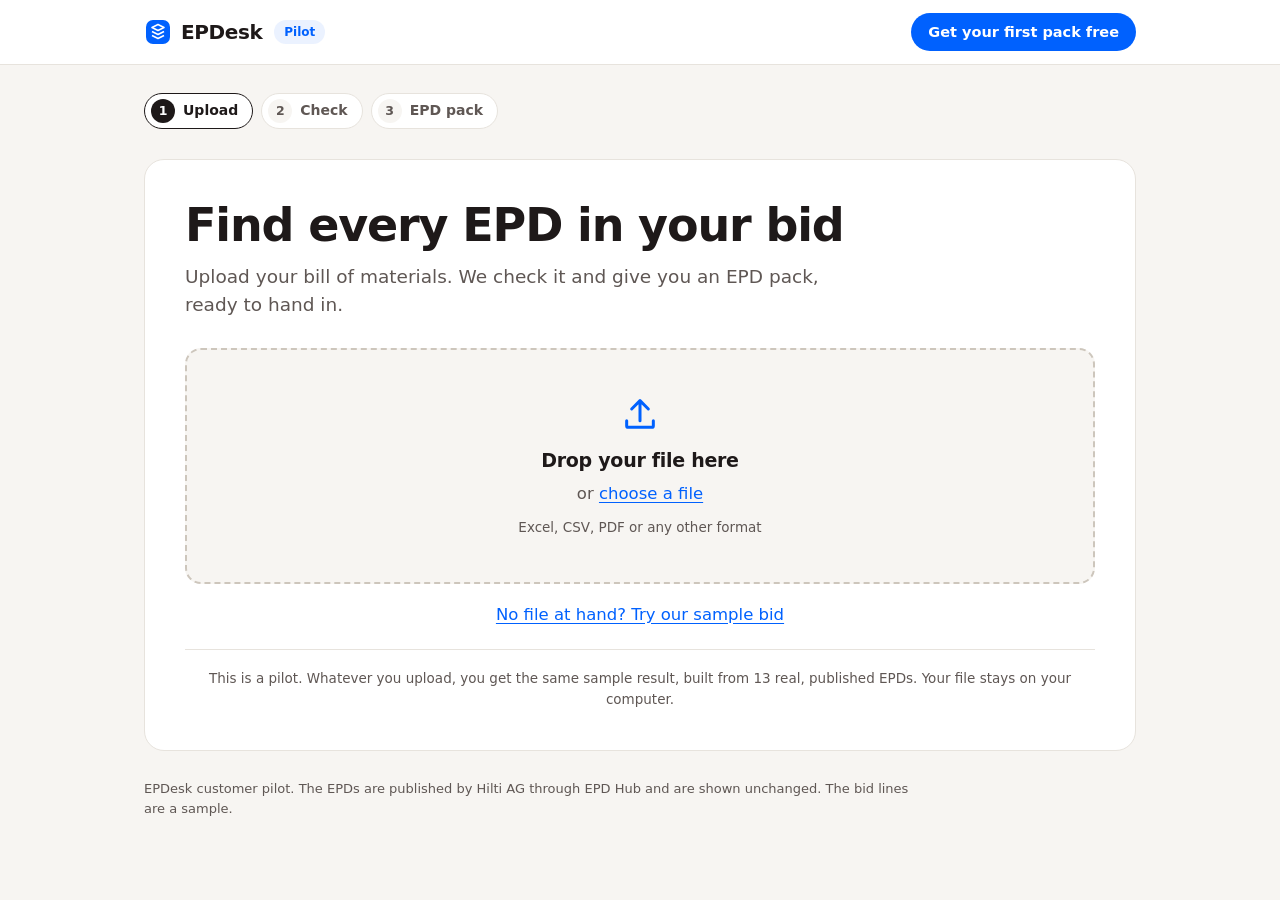
==== CustomerPilotV1/index.html @ 370ba94d "Add CustomerPilotV1: upload, check, EPD pack A three step pilot for prospects. Any file is accepted " ====
<!DOCTYPE html>
<html lang="en">
<head>
<meta charset="utf-8">
<meta name="viewport" content="width=device-width, initial-scale=1">
<title>EPDesk · Customer pilot</title>
<meta name="description" content="Upload your bill of materials and get an EPD pack, ready to hand in.">
<meta name="robots" content="noindex">
<link rel="icon" href="data:image/svg+xml,%3Csvg xmlns='http://www.w3.org/2000/svg' viewBox='0 0 28 28'%3E%3Crect x='2' y='2' width='24' height='24' rx='7' fill='%230061FE'/%3E%3Cpath d='M8 17.5l6 3 6-3M8 13.5l6 3 6-3M8 9.5l6-3 6 3-6 3z' stroke='%23fff' stroke-width='1.6' fill='none' stroke-linejoin='round'/%3E%3C/svg%3E">
<link rel="preload" href="fonts/inter-latin-wght-normal.woff2" as="font" type="font/woff2" crossorigin>
<link rel="stylesheet" href="fonts/fonts.css">
<style>
:root{
  --bg:#FFFFFF; --canvas:#F7F5F2; --line:#E7E3DD; --line-strong:#CDC6BC;
  --fg:#1E1919; --muted:#5F5754; --accent:#0061FE; --accent-hover:#0050D6; --accent-soft:#EBF2FF;
  --ok:#0A7A48; --ok-soft:#E1F3E9; --warn:#8A5300; --warn-soft:#FFF1D8; --bad:#C3122E; --bad-soft:#FDE8EB;
  --f-head:"Schibsted Grotesk","Inter Variable","Inter",system-ui,-apple-system,"Segoe UI",sans-serif;
  --f-ui:"Inter Variable","Inter",system-ui,-apple-system,"Segoe UI",Roboto,sans-serif;
  color-scheme:light;
}
*{box-sizing:border-box}
body{margin:0;background:var(--canvas);color:var(--fg);font-family:var(--f-ui);font-size:16.5px;line-height:1.55;-webkit-font-smoothing:antialiased}
h1,h2,h3{font-family:var(--f-head);margin:0;letter-spacing:-.025em;text-wrap:balance;line-height:1.1}
h1{font-size:clamp(30px,4.6vw,46px);font-weight:700}
h2{font-size:clamp(26px,3.6vw,38px);font-weight:700}
h3{font-size:19px;font-weight:600}
h1:focus,h2:focus{outline:none}
p{margin:0}
a{color:var(--accent)}
a:hover{color:var(--accent-hover)}
:focus-visible{outline:3px solid var(--accent);outline-offset:2px;border-radius:6px}
.wrap{max-width:1040px;margin:0 auto;padding:0 24px}
.vh{position:absolute;width:1px;height:1px;padding:0;margin:-1px;overflow:hidden;clip:rect(0,0,0,0);white-space:nowrap;border:0}
svg{flex:none}

/* header */
header.top{background:var(--bg);border-bottom:1px solid var(--line)}
header.top .wrap{display:flex;align-items:center;gap:12px;height:64px}
.logo{display:flex;align-items:center;gap:9px;color:var(--fg);text-decoration:none;font-family:var(--f-head);font-weight:700;font-size:20px;letter-spacing:-.02em}
.logo svg{width:28px;height:28px;color:var(--accent)}
.badge{font-size:12px;font-weight:600;color:var(--accent);background:var(--accent-soft);border-radius:999px;padding:3px 10px}
header.top .btn{margin-left:auto}
header.top .btn .s{display:none}

/* buttons */
.btn{display:inline-flex;align-items:center;justify-content:center;gap:10px;min-height:46px;padding:0 20px;border-radius:999px;font:inherit;font-weight:600;text-decoration:none;cursor:pointer;border:1px solid transparent;transition:background .15s,border-color .15s}
.btn.small{min-height:38px;padding:0 16px;font-size:14.5px}
.btn.primary{background:var(--accent);color:#fff}
.btn.primary:hover{background:var(--accent-hover);color:#fff}
.btn.ghost{background:var(--bg);color:var(--fg);border-color:var(--line-strong)}
.btn.ghost:hover{border-color:var(--fg);color:var(--fg)}
.btn small{font-weight:500;opacity:.85;font-size:13.5px}
button.link{background:none;border:0;padding:0;font:inherit;color:var(--accent);cursor:pointer;text-decoration:underline;text-underline-offset:3px}
button.link:hover{color:var(--accent-hover)}

/* steps */
main.wrap{padding-top:28px;padding-bottom:28px}
.steps{list-style:none;display:flex;gap:8px;padding:0;margin:0 0 30px;flex-wrap:wrap}
.steps li{display:flex;align-items:center;gap:8px;font-size:14px;font-weight:600;color:var(--muted);background:var(--bg);border:1px solid var(--line);border-radius:999px;padding:5px 14px 5px 6px}
.steps li span{display:grid;place-items:center;width:24px;height:24px;border-radius:50%;background:var(--canvas);font-size:12.5px}
.steps li[aria-current="step"]{color:var(--fg);border-color:var(--fg)}
.steps li[aria-current="step"] span{background:var(--fg);color:#fff}
.steps li.done span{background:var(--ok);color:#fff}
.panel{background:var(--bg);border:1px solid var(--line);border-radius:20px;padding:40px}

/* step 1 */
.lead{font-size:18.5px;color:var(--muted);margin-top:12px;max-width:36em}
.drop{display:flex;flex-direction:column;align-items:center;gap:6px;margin-top:28px;padding:44px 24px;border:2px dashed var(--line-strong);border-radius:16px;background:var(--canvas);text-align:center;cursor:pointer;transition:border-color .15s,background .15s}
.drop:hover,.drop.over{border-color:var(--accent);background:var(--accent-soft)}
.drop:focus-within{outline:3px solid var(--accent);outline-offset:3px}
.drop svg{width:40px;height:40px;color:var(--accent);margin-bottom:6px}
.drop b{font-size:19px;font-family:var(--f-head);letter-spacing:-.015em}
.drop span{color:var(--muted)}
.drop span u{color:var(--accent);text-underline-offset:3px}
.drop small{font-size:13.5px;color:var(--muted);margin-top:4px}
.alt{margin-top:18px;text-align:center}
.note{margin-top:22px;padding-top:18px;border-top:1px solid var(--line);font-size:13.5px;color:var(--muted);text-align:center}

/* step 2 */
.filechip{display:inline-flex;align-items:center;gap:10px;margin-top:18px;padding:9px 14px;border:1px solid var(--line);border-radius:10px;background:var(--canvas);max-width:100%}
.filechip svg{width:20px;height:20px;color:var(--muted)}
.filechip span{font-weight:600;overflow:hidden;text-overflow:ellipsis;white-space:nowrap}
.filechip small{color:var(--muted);white-space:nowrap}
.bar{height:8px;border-radius:999px;background:var(--canvas);margin-top:28px;overflow:hidden}
.bar i{display:block;height:100%;width:0;background:var(--accent);border-radius:999px;transition:width .5s ease}
.stages{list-style:none;padding:0;margin:24px 0 0;display:grid;gap:12px}
.stages li{display:flex;align-items:center;gap:12px;color:var(--muted);font-size:16px}
.stages li::before{content:"";width:22px;height:22px;border-radius:50%;border:2px solid var(--line-strong);flex:none;box-sizing:border-box}
.stages li.doing{color:var(--fg);font-weight:600}
.stages li.doing::before{border-color:var(--accent);border-right-color:transparent;animation:spin .8s linear infinite}
.stages li.done{color:var(--fg)}
.stages li.done::before{border:0;background:var(--ok) url("data:image/svg+xml,%3Csvg xmlns='http://www.w3.org/2000/svg' viewBox='0 0 24 24' fill='none' stroke='%23fff' stroke-width='3' stroke-linecap='round' stroke-linejoin='round'%3E%3Cpath d='M20 6 9 17l-5-5'/%3E%3C/svg%3E") center/14px no-repeat}
@keyframes spin{to{transform:rotate(360deg)}}

/* step 3 */
.eyebrow{font-size:13px;font-weight:600;letter-spacing:.06em;text-transform:uppercase;color:var(--muted)}
#s-result h2{margin-top:10px}
#s-result h2 em{font-style:normal;color:var(--accent)}
.counts{list-style:none;display:flex;flex-wrap:wrap;gap:10px;padding:0;margin:18px 0 0}
.counts li{display:flex;align-items:center;gap:8px;font-size:15px;font-weight:500;border-radius:999px;padding:6px 14px}
.counts li b{font-size:16px}
.counts .ok{background:var(--ok-soft);color:var(--ok)}
.counts .warn{background:var(--warn-soft);color:var(--warn)}
.counts .bad{background:var(--bad-soft);color:var(--bad)}
.dl{display:flex;flex-wrap:wrap;gap:12px;margin-top:26px}
.dl .btn{min-height:54px}
.dl svg{width:20px;height:20px}
.tablewrap{margin-top:30px;border:1px solid var(--line);border-radius:14px;overflow:hidden}
table.res{width:100%;border-collapse:collapse;font-size:15px}
table.res th{text-align:left;font-size:12.5px;font-weight:600;letter-spacing:.04em;text-transform:uppercase;color:var(--muted);background:var(--canvas);padding:11px 14px;border-bottom:1px solid var(--line)}
table.res td{padding:13px 14px;border-bottom:1px solid var(--line);vertical-align:top}
table.res tr:last-child td{border-bottom:0}
table.res td.n{color:var(--muted);width:1%;font-variant-numeric:tabular-nums}
table.res td.valid{white-space:nowrap;font-variant-numeric:tabular-nums}
table.res td.prod{width:30%}
table.res td.st{width:24%}
table.res td small{display:block;color:var(--muted);font-size:13px;margin-top:2px}
table.res a.epd{font-weight:600;text-decoration:none}
table.res a.epd:hover{text-decoration:underline}
table.res a.epd svg{display:inline-block;width:13px;height:13px;vertical-align:-1px;margin-left:5px}
table.res .none{color:var(--muted);font-weight:600}
table.res tr.missing,table.res tr.check{background:#FFFDF9}
.chip{display:inline-block;font-size:12.5px;font-weight:700;border-radius:999px;padding:3px 10px;white-space:nowrap}
.chip.ready{background:var(--ok-soft);color:var(--ok)}
.chip.check{background:var(--warn-soft);color:var(--warn)}
.chip.missing{background:var(--bad-soft);color:var(--bad)}
.cta{display:flex;align-items:center;justify-content:space-between;gap:24px;flex-wrap:wrap;margin-top:30px;padding:26px 28px;border-radius:16px;background:var(--fg);color:#fff}
.cta p{color:#D9D3CC;margin-top:4px}
.cta .acts{display:flex;align-items:center;gap:18px;flex-wrap:wrap}
.cta button.link{color:#fff}

footer{padding:0 0 40px;font-size:13px;color:var(--muted)}
footer p{max-width:60em}

@media (max-width:720px){
  .panel{padding:26px 20px;border-radius:16px}
  .drop{padding:34px 18px}
  table.res thead{display:none}
  table.res,table.res tbody,table.res tr,table.res td{display:block;width:100%}
  table.res tr{padding:14px 16px;border-bottom:1px solid var(--line)}
  table.res tr:last-child{border-bottom:0}
  table.res td{padding:0;border:0}
  table.res td.n{display:none}
  table.res td.prod,table.res td.st{width:100%}
  table.res td.prod{font-weight:600}
  table.res td.epdc{margin-top:6px}
  table.res td.valid:not(:empty)::before{content:"Valid until ";color:var(--muted)}
  table.res td.valid{margin-top:4px;font-size:14px}
  table.res td.st{margin-top:8px}
  .dl .btn{width:100%;flex-wrap:wrap;row-gap:2px;padding:12px 20px}
  .dl .btn small{flex-basis:100%;text-align:center}
  .steps li{padding-right:12px;font-size:13.5px}
  header.top .btn .l{display:none}
  header.top .btn .s{display:inline}
}
@media (max-width:420px){header.top .btn{display:none}}
@media (prefers-reduced-motion:reduce){.bar i{transition:none}.stages li.doing::before{animation:none}}
</style>
</head>
<body>
<header class="top"><div class="wrap">
  <a class="logo" href="#" aria-label="EPDesk, start over" id="home">
    <svg viewBox="0 0 28 28" fill="none" aria-hidden="true"><rect x="2" y="2" width="24" height="24" rx="7" fill="currentColor"/><path d="M8 17.5l6 3 6-3M8 13.5l6 3 6-3M8 9.5l6-3 6 3-6 3z" stroke="#fff" stroke-width="1.6" stroke-linejoin="round"/></svg>EPDesk</a>
  <span class="badge">Pilot</span>
  <a class="btn small primary cta-link" href="#"><span class="l">Get your first pack free</span><span class="s">First pack free</span></a>
</div></header>

<main class="wrap">
  <ol class="steps" aria-label="Steps">
    <li data-step="1" aria-current="step"><span>1</span>Upload</li>
    <li data-step="2"><span>2</span>Check</li>
    <li data-step="3"><span>3</span>EPD pack</li>
  </ol>

  <section id="s-upload" class="panel" aria-labelledby="h-upload">
    <h1 id="h-upload" tabindex="-1">Find every EPD in your bid</h1>
    <p class="lead">Upload your bill of materials. We check it and give you an EPD pack, ready to hand in.</p>
    <label class="drop" id="drop">
      <input type="file" id="file" class="vh">
      <svg viewBox="0 0 24 24" fill="none" stroke="currentColor" stroke-width="1.8" stroke-linecap="round" stroke-linejoin="round" aria-hidden="true"><path d="M12 16V4M7 9l5-5 5 5"/><path d="M20 16v3a1 1 0 0 1-1 1H5a1 1 0 0 1-1-1v-3"/></svg>
      <b>Drop your file here</b>
      <span>or <u>choose a file</u></span>
      <small>Excel, CSV, PDF or any other format</small>
    </label>
    <p class="alt"><button type="button" class="link" id="sample">No file at hand? Try our sample bid</button></p>
    <p class="note">This is a pilot. Whatever you upload, you get the same sample result, built from 13 real, published EPDs. Your file stays on your computer.</p>
  </section>

  <section id="s-check" class="panel" aria-labelledby="h-check" hidden>
    <h2 id="h-check" tabindex="-1">Checking your file</h2>
    <div class="filechip"><svg viewBox="0 0 24 24" fill="none" stroke="currentColor" stroke-width="1.8" stroke-linecap="round" stroke-linejoin="round" aria-hidden="true"><path d="M14 3H7a2 2 0 0 0-2 2v14a2 2 0 0 0 2 2h10a2 2 0 0 0 2-2V8z"/><path d="M14 3v5h5"/></svg><span id="fname"></span><small id="fsize"></small></div>
    <div class="bar" id="bar" role="progressbar" aria-label="Progress" aria-valuemin="0" aria-valuemax="100" aria-valuenow="0"><i></i></div>
    <ol class="stages" id="stages">
      <li>Reading the bill of materials</li>
      <li>Matching each line to a product</li>
      <li>Finding the EPDs</li>
      <li>Checking standard and validity</li>
      <li>Building your EPD pack</li>
    </ol>
    <p class="vh" aria-live="polite" id="live"></p>
  </section>

  <section id="s-result" class="panel" aria-labelledby="h-result" hidden>
    <p class="eyebrow" id="proj"></p>
    <h2 id="h-result" tabindex="-1"></h2>
    <ul class="counts" id="counts"></ul>
    <div class="dl">
      <a class="btn primary" id="dl-pack" download>
        <svg viewBox="0 0 24 24" fill="none" stroke="currentColor" stroke-width="2" stroke-linecap="round" stroke-linejoin="round" aria-hidden="true"><path d="M12 4v12M7 11l5 5 5-5"/><path d="M5 20h14"/></svg>
        Download EPD pack <small id="pack-meta"></small></a>
      <a class="btn ghost" id="dl-xlsx" download>Overview <small id="xlsx-meta"></small></a>
    </div>
    <div class="tablewrap">
      <table class="res">
        <thead><tr><th>#</th><th>Product in your bid</th><th>EPD</th><th>Valid until</th><th>Status</th></tr></thead>
        <tbody id="rows"></tbody>
      </table>
    </div>
    <aside class="cta">
      <div><h3>Want this for your own bid?</h3><p>Send us your bill of materials and the requirements. Your first pack is free.</p></div>
      <div class="acts"><a class="btn primary cta-link" href="#">Get your first pack free</a><button type="button" class="link" id="again">Check another file</button></div>
    </aside>
  </section>
</main>

<footer><div class="wrap">
  <p>EPDesk customer pilot. The EPDs are published by Hilti AG through EPD Hub and are shown unchanged. The bid lines are a sample.</p>
</div></footer>

<script>
(function(){
  "use strict";
  var DATA = {"project": "Sample bid: building B, fire stopping and fixings", "maker": "Hilti AG", "operator": "EPD Hub", "rows": [{"n": 1, "product": "Brannmansjett plastrør, Hilti CP 643 N", "status": "ready", "note": "", "epd": "CP 643 N Firestop Collar", "id": "HUB-6970", "valid": "15.07.2031", "file": "epd/HUB-6970_CP-643-N-Firestop-Collar.pdf"}, {"n": 2, "product": "Brannmansjett plastrør, Hilti CP 644", "status": "ready", "note": "", "epd": "CP 644 Firestop Collar", "id": "HUB-7125", "valid": "04.08.2031", "file": "epd/HUB-7125_CP-644-Firestop-Collar.pdf"}, {"n": 3, "product": "Brannmansjett kabel, Hilti CFS-CC", "status": "ready", "note": "", "epd": "Firestop Cable Collar", "id": "HUB-7039", "valid": "22.07.2031", "file": "epd/HUB-7039_Firestop-Cable-Collar.pdf"}, {"n": 4, "product": "Brannblokk og plugg, Hilti CFS-BL / CFS-PL", "status": "ready", "note": "", "epd": "Firestop Block and Plug CFS-BL / CFS-PL", "id": "HUB-7718", "valid": "02.10.2031", "file": "epd/HUB-7718_Firestop-Block-and-Plug-CFS-BL-CFS-PL.pdf"}, {"n": 5, "product": "Brannfuge topptrack, Hilti CFS-TTS E", "status": "ready", "note": "", "epd": "CFS-TTS E Firestop Top Track Seal", "id": "HUB-7185", "valid": "12.08.2031", "file": "epd/HUB-7185_CFS-TTS-E-Firestop-Top-Track-Seal.pdf"}, {"n": 6, "product": "Brannfuge dekkekant, Hilti CFS-EOS QS", "status": "ready", "note": "", "epd": "CFS-EOS QS Edge of Slab QuickSeal", "id": "HUB-7040", "valid": "22.07.2031", "file": "epd/HUB-7040_CFS-EOS-QS-Edge-of-Slab-QuickSeal.pdf"}, {"n": 7, "product": "Brannfugemasse, Hilti FS-ONE MAX", "status": "check", "note": "This EPD covers the Americas and Canada version. We confirm the European version with Hilti.", "epd": "Firestop Sealant FS One Max (Americas and Canada version)", "id": "HUB-6844", "valid": "29.06.2031", "file": "epd/HUB-6844_Firestop-Sealant-FS-One-Max.pdf"}, {"n": 8, "product": "Injeksjonsmørtel, Hilti HIT-RE 100 HC", "status": "ready", "note": "", "epd": "HIT-RE 100 HC Epoxy Anchor", "id": "HUB-6941", "valid": "09.07.2031", "file": "epd/HUB-6941_HIT-RE-100-HC-Epoxy-Anchor.pdf"}, {"n": 9, "product": "Ekspansjonsanker, Hilti HSA M10", "status": "ready", "note": "", "epd": "Stud anchors HSA, HSA-F and HSV", "id": "HUB-7823", "valid": "15.10.2031", "file": "epd/HUB-7823_Stud-anchors-HSA-HSA-F-and-HSV.pdf"}, {"n": 10, "product": "Rammeplugg stål, Hilti HRD-H 10x80", "status": "ready", "note": "", "epd": "Carbon Steel Frame Anchors HRD", "id": "HUB-7824", "valid": "15.10.2031", "file": "epd/HUB-7824_Carbon-Steel-Frame-Anchors-HRD.pdf"}, {"n": 11, "product": "Rammeplugg rustfri, Hilti HRD-HR 10x80", "status": "ready", "note": "", "epd": "Stainless Steel Frame Anchors HRD", "id": "HUB-7366", "valid": "02.09.2031", "file": "epd/HUB-7366_Stainless-Steel-Frame-Anchors-HRD.pdf"}, {"n": 12, "product": "Avstandskobling, Hilti standoff coupler", "status": "ready", "note": "", "epd": "Standoff Coupler", "id": "HUB-6721", "valid": "18.06.2031", "file": "epd/HUB-6721_Standoff-Coupler.pdf"}, {"n": 13, "product": "Gipsskrue, Hilti", "status": "ready", "note": "", "epd": "Drywall screws", "id": "HUB-7170", "valid": "10.08.2031", "file": "epd/HUB-7170_Drywall-screws.pdf"}, {"n": 14, "product": "Kabelstige 300 mm, varmforsinket", "status": "missing", "note": "No EPD found. We ask the supplier for you."}, {"n": 15, "product": "Koblingsboks IP66, 6 nipler", "status": "missing", "note": "No EPD found. We ask the supplier for you."}], "pack": {"href": "downloads/EPDesk_EPD-pack_sample-bid.zip", "bytes": 10549518}, "xlsx": {"href": "downloads/EPDesk_overview_sample-bid.xlsx", "bytes": 9408}};
  // Where "Get your first pack free" leads. Point this at the live landing page form at go-live.
  var CTA_URL = "https://claude.ai/artifact/L9d93PsvLzoxC1DM9je7iM";
  var STAGE_MS = [900, 1300, 1700, 1200, 900];
  var reduce = window.matchMedia && window.matchMedia("(prefers-reduced-motion: reduce)").matches;

  var $ = function(id){ return document.getElementById(id); };
  var sections = { 1: $("s-upload"), 2: $("s-check"), 3: $("s-result") };
  var heads = { 1: $("h-upload"), 2: $("h-check"), 3: $("h-result") };
  var timers = [];

  document.querySelectorAll(".cta-link").forEach(function(a){ a.href = CTA_URL; });

  function esc(s){ return String(s).replace(/[&<>"']/g, function(c){ return {"&":"&amp;","<":"&lt;",">":"&gt;",'"':"&quot;","'":"&#39;"}[c]; }); }
  function nb(s){ return esc(s).replace(/-/g, "\u2011"); }
  // keep the link icon on the same line as the last word of the title
  function glue(html, icon){ var i = html.lastIndexOf(" "); return i < 0 ? '<span style="white-space:nowrap">' + html + icon + '</span>' : html.slice(0, i + 1) + '<span style="white-space:nowrap">' + html.slice(i + 1) + icon + '</span>'; }
  function size(b){
    if (b < 1024) return b + " B";
    if (b < 1048576) return Math.round(b / 1024) + " KB";
    return (b / 1048576).toFixed(b < 10485760 ? 1 : 0) + " MB";
  }

  function show(step){
    [1,2,3].forEach(function(s){
      sections[s].hidden = s !== step;
      var li = document.querySelector('.steps li[data-step="' + s + '"]');
      if (s === step) li.setAttribute("aria-current", "step"); else li.removeAttribute("aria-current");
      li.classList.toggle("done", s < step);
    });
    window.scrollTo({ top: 0, behavior: reduce ? "auto" : "smooth" });
    heads[step].focus({ preventScroll: true });
  }

  function reset(){
    timers.forEach(clearTimeout); timers = [];
    $("file").value = "";
    show(1);
  }

  function start(name, bytes){
    timers.forEach(clearTimeout); timers = [];
    $("fname").textContent = name || "Your file";
    $("fsize").textContent = typeof bytes === "number" ? size(bytes) : "";
    var items = Array.prototype.slice.call(document.querySelectorAll("#stages li"));
    items.forEach(function(li){ li.className = ""; });
    var bar = $("bar"); bar.querySelector("i").style.width = "0%"; bar.setAttribute("aria-valuenow", "0");
    show(2);

    var t = 0, total = items.length;
    items.forEach(function(li, i){
      var d = reduce ? 250 : STAGE_MS[i];
      timers.push(setTimeout(function(){
        li.className = "doing";
        $("live").textContent = li.textContent;
      }, t));
      t += d;
      timers.push(setTimeout(function(){
        li.className = "done";
        var pct = Math.round((i + 1) / total * 100);
        bar.querySelector("i").style.width = pct + "%";
        bar.setAttribute("aria-valuenow", String(pct));
      }, t));
    });
    timers.push(setTimeout(result, t + (reduce ? 100 : 450)));
  }

  function result(){
    var rows = DATA.rows;
    var ready = rows.filter(function(r){ return r.status === "ready"; }).length;
    var check = rows.filter(function(r){ return r.status === "check"; }).length;
    var missing = rows.filter(function(r){ return r.status === "missing"; }).length;
    var found = ready + check;

    $("proj").textContent = DATA.project;
    $("h-result").innerHTML = "<em>" + found + " of " + rows.length + "</em> products have an EPD";
    $("counts").innerHTML =
      '<li class="ok"><b>' + ready + '</b> ready to hand in</li>' +
      (check ? '<li class="warn"><b>' + check + '</b> to check</li>' : "") +
      (missing ? '<li class="bad"><b>' + missing + '</b> requested from suppliers</li>' : "");

    $("dl-pack").href = DATA.pack.href;
    $("pack-meta").textContent = ".zip · " + found + " EPDs and the overview · " + size(DATA.pack.bytes);
    $("dl-xlsx").href = DATA.xlsx.href;
    $("xlsx-meta").textContent = ".xlsx · " + size(DATA.xlsx.bytes);

    var ext = '<svg viewBox="0 0 24 24" fill="none" stroke="currentColor" stroke-width="2.2" stroke-linecap="round" stroke-linejoin="round" aria-hidden="true"><path d="M14 4h6v6M20 4l-9 9"/><path d="M18 14v5a1 1 0 0 1-1 1H5a1 1 0 0 1-1-1V7a1 1 0 0 1 1-1h5"/></svg>';
    var label = { ready: "Ready", check: "Check", missing: "Missing" };
    $("rows").innerHTML = rows.map(function(r){
      var epd = r.file
        ? '<a class="epd" href="' + esc(r.file) + '" target="_blank" rel="noopener" title="Open the EPD (PDF)">' + glue(nb(r.epd), ext) + '</a>' +
          '<small>' + esc(DATA.maker) + ' · ' + esc(DATA.operator) + ' ' + esc(r.id) + '</small>'
        : '<span class="none">Not found</span>';
      var note = r.note ? "<small>" + esc(r.note) + "</small>" : "";
      return '<tr class="' + r.status + '">' +
        '<td class="n">' + r.n + '</td>' +
        '<td class="prod">' + nb(r.product) + '</td>' +
        '<td class="epdc">' + epd + '</td>' +
        '<td class="valid">' + esc(r.valid || "") + '</td>' +
        '<td class="st"><span class="chip ' + r.status + '">' + label[r.status] + '</span>' + note + '</td>' +
        '</tr>';
    }).join("");
    show(3);
  }

  // any file is accepted and handled the same way
  $("file").addEventListener("change", function(e){
    var f = e.target.files && e.target.files[0];
    if (f) start(f.name, f.size);
  });
  var drop = $("drop");
  ["dragenter","dragover"].forEach(function(ev){
    drop.addEventListener(ev, function(e){ e.preventDefault(); drop.classList.add("over"); });
  });
  ["dragleave","dragend"].forEach(function(ev){
    drop.addEventListener(ev, function(){ drop.classList.remove("over"); });
  });
  drop.addEventListener("drop", function(e){
    e.preventDefault(); drop.classList.remove("over");
    var f = e.dataTransfer && e.dataTransfer.files && e.dataTransfer.files[0];
    start(f ? f.name : "Your file", f ? f.size : undefined);
  });
  // stop a file dropped beside the drop zone from opening in the browser
  window.addEventListener("dragover", function(e){ e.preventDefault(); });
  window.addEventListener("drop", function(e){ e.preventDefault(); });

  $("sample").addEventListener("click", function(){ start("Sample_bid_building_B.xlsx", 18432); });
  $("again").addEventListener("click", reset);
  $("home").addEventListener("click", function(e){ e.preventDefault(); reset(); });
})();
</script>
</body>
</html>
---- CustomerPilotV1/fonts/fonts.css ----
/* Self-hosted fonts (SIL Open Font License 1.1, see the LICENSE files). Latin subset only. */
@font-face{font-family:'Inter Variable';font-style:normal;font-display:swap;font-weight:100 900;src:url(inter-latin-wght-normal.woff2) format('woff2-variations');unicode-range:U+0000-00FF,U+0131,U+0152-0153,U+02BB-02BC,U+02C6,U+02DA,U+02DC,U+0304,U+0308,U+0329,U+2000-206F,U+20AC,U+2122,U+2191,U+2193,U+2212,U+2215,U+FEFF,U+FFFD}
@font-face{font-family:'Schibsted Grotesk';font-style:normal;font-display:swap;font-weight:600;src:url(schibsted-grotesk-latin-600-normal.woff2) format('woff2');unicode-range:U+0000-00FF,U+0131,U+0152-0153,U+02BB-02BC,U+02C6,U+02DA,U+02DC,U+0304,U+0308,U+0329,U+2000-206F,U+20AC,U+2122,U+2191,U+2193,U+2212,U+2215,U+FEFF,U+FFFD}
@font-face{font-family:'Schibsted Grotesk';font-style:normal;font-display:swap;font-weight:700;src:url(schibsted-grotesk-latin-700-normal.woff2) format('woff2');unicode-range:U+0000-00FF,U+0131,U+0152-0153,U+02BB-02BC,U+02C6,U+02DA,U+02DC,U+0304,U+0308,U+0329,U+2000-206F,U+20AC,U+2122,U+2191,U+2193,U+2212,U+2215,U+FEFF,U+FFFD}
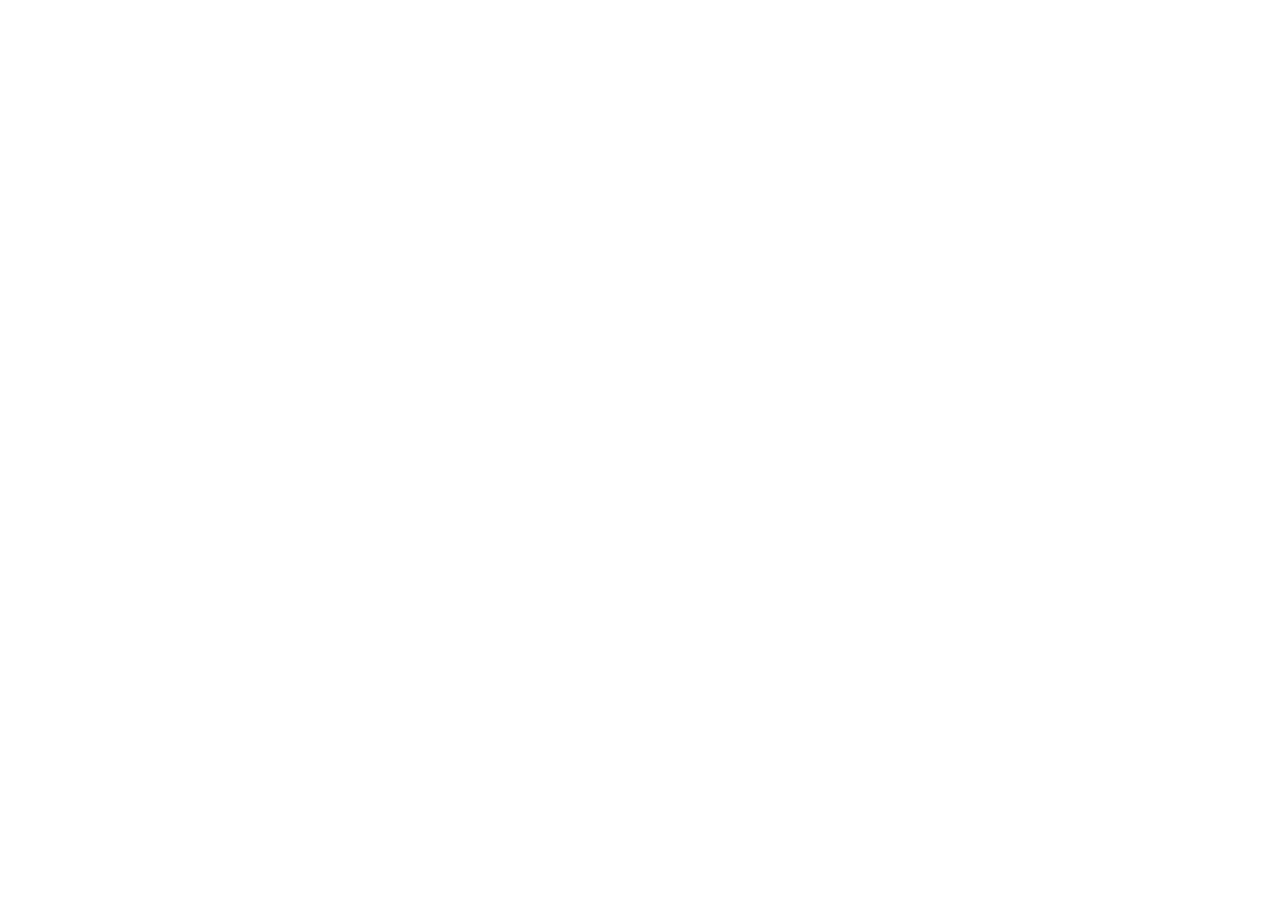
==== commit b6f603b8: "CustomerPilotV1 moved to epdesk.github.io/pilot The folder is now a single page that forwards to the" ====
--- a/CustomerPilotV1/index.html
+++ b/CustomerPilotV1/index.html
@@ -3,363 +3,13 @@
 <head>
 <meta charset="utf-8">
 <meta name="viewport" content="width=device-width, initial-scale=1">
-<title>EPDesk · Customer pilot</title>
-<meta name="description" content="Upload your bill of materials and get an EPD pack, ready to hand in.">
+<title>EPDesk pilot has moved</title>
 <meta name="robots" content="noindex">
-<link rel="icon" href="data:image/svg+xml,%3Csvg xmlns='http://www.w3.org/2000/svg' viewBox='0 0 28 28'%3E%3Crect x='2' y='2' width='24' height='24' rx='7' fill='%230061FE'/%3E%3Cpath d='M8 17.5l6 3 6-3M8 13.5l6 3 6-3M8 9.5l6-3 6 3-6 3z' stroke='%23fff' stroke-width='1.6' fill='none' stroke-linejoin='round'/%3E%3C/svg%3E">
-<link rel="preload" href="fonts/inter-latin-wght-normal.woff2" as="font" type="font/woff2" crossorigin>
-<link rel="stylesheet" href="fonts/fonts.css">
-<style>
-:root{
-  --bg:#FFFFFF; --canvas:#F7F5F2; --line:#E7E3DD; --line-strong:#CDC6BC;
-  --fg:#1E1919; --muted:#5F5754; --accent:#0061FE; --accent-hover:#0050D6; --accent-soft:#EBF2FF;
-  --ok:#0A7A48; --ok-soft:#E1F3E9; --warn:#8A5300; --warn-soft:#FFF1D8; --bad:#C3122E; --bad-soft:#FDE8EB;
-  --f-head:"Schibsted Grotesk","Inter Variable","Inter",system-ui,-apple-system,"Segoe UI",sans-serif;
-  --f-ui:"Inter Variable","Inter",system-ui,-apple-system,"Segoe UI",Roboto,sans-serif;
-  color-scheme:light;
-}
-*{box-sizing:border-box}
-body{margin:0;background:var(--canvas);color:var(--fg);font-family:var(--f-ui);font-size:16.5px;line-height:1.55;-webkit-font-smoothing:antialiased}
-h1,h2,h3{font-family:var(--f-head);margin:0;letter-spacing:-.025em;text-wrap:balance;line-height:1.1}
-h1{font-size:clamp(30px,4.6vw,46px);font-weight:700}
-h2{font-size:clamp(26px,3.6vw,38px);font-weight:700}
-h3{font-size:19px;font-weight:600}
-h1:focus,h2:focus{outline:none}
-p{margin:0}
-a{color:var(--accent)}
-a:hover{color:var(--accent-hover)}
-:focus-visible{outline:3px solid var(--accent);outline-offset:2px;border-radius:6px}
-.wrap{max-width:1040px;margin:0 auto;padding:0 24px}
-.vh{position:absolute;width:1px;height:1px;padding:0;margin:-1px;overflow:hidden;clip:rect(0,0,0,0);white-space:nowrap;border:0}
-svg{flex:none}
-
-/* header */
-header.top{background:var(--bg);border-bottom:1px solid var(--line)}
-header.top .wrap{display:flex;align-items:center;gap:12px;height:64px}
-.logo{display:flex;align-items:center;gap:9px;color:var(--fg);text-decoration:none;font-family:var(--f-head);font-weight:700;font-size:20px;letter-spacing:-.02em}
-.logo svg{width:28px;height:28px;color:var(--accent)}
-.badge{font-size:12px;font-weight:600;color:var(--accent);background:var(--accent-soft);border-radius:999px;padding:3px 10px}
-header.top .btn{margin-left:auto}
-header.top .btn .s{display:none}
-
-/* buttons */
-.btn{display:inline-flex;align-items:center;justify-content:center;gap:10px;min-height:46px;padding:0 20px;border-radius:999px;font:inherit;font-weight:600;text-decoration:none;cursor:pointer;border:1px solid transparent;transition:background .15s,border-color .15s}
-.btn.small{min-height:38px;padding:0 16px;font-size:14.5px}
-.btn.primary{background:var(--accent);color:#fff}
-.btn.primary:hover{background:var(--accent-hover);color:#fff}
-.btn.ghost{background:var(--bg);color:var(--fg);border-color:var(--line-strong)}
-.btn.ghost:hover{border-color:var(--fg);color:var(--fg)}
-.btn small{font-weight:500;opacity:.85;font-size:13.5px}
-button.link{background:none;border:0;padding:0;font:inherit;color:var(--accent);cursor:pointer;text-decoration:underline;text-underline-offset:3px}
-button.link:hover{color:var(--accent-hover)}
-
-/* steps */
-main.wrap{padding-top:28px;padding-bottom:28px}
-.steps{list-style:none;display:flex;gap:8px;padding:0;margin:0 0 30px;flex-wrap:wrap}
-.steps li{display:flex;align-items:center;gap:8px;font-size:14px;font-weight:600;color:var(--muted);background:var(--bg);border:1px solid var(--line);border-radius:999px;padding:5px 14px 5px 6px}
-.steps li span{display:grid;place-items:center;width:24px;height:24px;border-radius:50%;background:var(--canvas);font-size:12.5px}
-.steps li[aria-current="step"]{color:var(--fg);border-color:var(--fg)}
-.steps li[aria-current="step"] span{background:var(--fg);color:#fff}
-.steps li.done span{background:var(--ok);color:#fff}
-.panel{background:var(--bg);border:1px solid var(--line);border-radius:20px;padding:40px}
-
-/* step 1 */
-.lead{font-size:18.5px;color:var(--muted);margin-top:12px;max-width:36em}
-.drop{display:flex;flex-direction:column;align-items:center;gap:6px;margin-top:28px;padding:44px 24px;border:2px dashed var(--line-strong);border-radius:16px;background:var(--canvas);text-align:center;cursor:pointer;transition:border-color .15s,background .15s}
-.drop:hover,.drop.over{border-color:var(--accent);background:var(--accent-soft)}
-.drop:focus-within{outline:3px solid var(--accent);outline-offset:3px}
-.drop svg{width:40px;height:40px;color:var(--accent);margin-bottom:6px}
-.drop b{font-size:19px;font-family:var(--f-head);letter-spacing:-.015em}
-.drop span{color:var(--muted)}
-.drop span u{color:var(--accent);text-underline-offset:3px}
-.drop small{font-size:13.5px;color:var(--muted);margin-top:4px}
-.alt{margin-top:18px;text-align:center}
-.note{margin-top:22px;padding-top:18px;border-top:1px solid var(--line);font-size:13.5px;color:var(--muted);text-align:center}
-
-/* step 2 */
-.filechip{display:inline-flex;align-items:center;gap:10px;margin-top:18px;padding:9px 14px;border:1px solid var(--line);border-radius:10px;background:var(--canvas);max-width:100%}
-.filechip svg{width:20px;height:20px;color:var(--muted)}
-.filechip span{font-weight:600;overflow:hidden;text-overflow:ellipsis;white-space:nowrap}
-.filechip small{color:var(--muted);white-space:nowrap}
-.bar{height:8px;border-radius:999px;background:var(--canvas);margin-top:28px;overflow:hidden}
-.bar i{display:block;height:100%;width:0;background:var(--accent);border-radius:999px;transition:width .5s ease}
-.stages{list-style:none;padding:0;margin:24px 0 0;display:grid;gap:12px}
-.stages li{display:flex;align-items:center;gap:12px;color:var(--muted);font-size:16px}
-.stages li::before{content:"";width:22px;height:22px;border-radius:50%;border:2px solid var(--line-strong);flex:none;box-sizing:border-box}
-.stages li.doing{color:var(--fg);font-weight:600}
-.stages li.doing::before{border-color:var(--accent);border-right-color:transparent;animation:spin .8s linear infinite}
-.stages li.done{color:var(--fg)}
-.stages li.done::before{border:0;background:var(--ok) url("data:image/svg+xml,%3Csvg xmlns='http://www.w3.org/2000/svg' viewBox='0 0 24 24' fill='none' stroke='%23fff' stroke-width='3' stroke-linecap='round' stroke-linejoin='round'%3E%3Cpath d='M20 6 9 17l-5-5'/%3E%3C/svg%3E") center/14px no-repeat}
-@keyframes spin{to{transform:rotate(360deg)}}
-
-/* step 3 */
-.eyebrow{font-size:13px;font-weight:600;letter-spacing:.06em;text-transform:uppercase;color:var(--muted)}
-#s-result h2{margin-top:10px}
-#s-result h2 em{font-style:normal;color:var(--accent)}
-.counts{list-style:none;display:flex;flex-wrap:wrap;gap:10px;padding:0;margin:18px 0 0}
-.counts li{display:flex;align-items:center;gap:8px;font-size:15px;font-weight:500;border-radius:999px;padding:6px 14px}
-.counts li b{font-size:16px}
-.counts .ok{background:var(--ok-soft);color:var(--ok)}
-.counts .warn{background:var(--warn-soft);color:var(--warn)}
-.counts .bad{background:var(--bad-soft);color:var(--bad)}
-.dl{display:flex;flex-wrap:wrap;gap:12px;margin-top:26px}
-.dl .btn{min-height:54px}
-.dl svg{width:20px;height:20px}
-.tablewrap{margin-top:30px;border:1px solid var(--line);border-radius:14px;overflow:hidden}
-table.res{width:100%;border-collapse:collapse;font-size:15px}
-table.res th{text-align:left;font-size:12.5px;font-weight:600;letter-spacing:.04em;text-transform:uppercase;color:var(--muted);background:var(--canvas);padding:11px 14px;border-bottom:1px solid var(--line)}
-table.res td{padding:13px 14px;border-bottom:1px solid var(--line);vertical-align:top}
-table.res tr:last-child td{border-bottom:0}
-table.res td.n{color:var(--muted);width:1%;font-variant-numeric:tabular-nums}
-table.res td.valid{white-space:nowrap;font-variant-numeric:tabular-nums}
-table.res td.prod{width:30%}
-table.res td.st{width:24%}
-table.res td small{display:block;color:var(--muted);font-size:13px;margin-top:2px}
-table.res a.epd{font-weight:600;text-decoration:none}
-table.res a.epd:hover{text-decoration:underline}
-table.res a.epd svg{display:inline-block;width:13px;height:13px;vertical-align:-1px;margin-left:5px}
-table.res .none{color:var(--muted);font-weight:600}
-table.res tr.missing,table.res tr.check{background:#FFFDF9}
-.chip{display:inline-block;font-size:12.5px;font-weight:700;border-radius:999px;padding:3px 10px;white-space:nowrap}
-.chip.ready{background:var(--ok-soft);color:var(--ok)}
-.chip.check{background:var(--warn-soft);color:var(--warn)}
-.chip.missing{background:var(--bad-soft);color:var(--bad)}
-.cta{display:flex;align-items:center;justify-content:space-between;gap:24px;flex-wrap:wrap;margin-top:30px;padding:26px 28px;border-radius:16px;background:var(--fg);color:#fff}
-.cta p{color:#D9D3CC;margin-top:4px}
-.cta .acts{display:flex;align-items:center;gap:18px;flex-wrap:wrap}
-.cta button.link{color:#fff}
-
-footer{padding:0 0 40px;font-size:13px;color:var(--muted)}
-footer p{max-width:60em}
-
-@media (max-width:720px){
-  .panel{padding:26px 20px;border-radius:16px}
-  .drop{padding:34px 18px}
-  table.res thead{display:none}
-  table.res,table.res tbody,table.res tr,table.res td{display:block;width:100%}
-  table.res tr{padding:14px 16px;border-bottom:1px solid var(--line)}
-  table.res tr:last-child{border-bottom:0}
-  table.res td{padding:0;border:0}
-  table.res td.n{display:none}
-  table.res td.prod,table.res td.st{width:100%}
-  table.res td.prod{font-weight:600}
-  table.res td.epdc{margin-top:6px}
-  table.res td.valid:not(:empty)::before{content:"Valid until ";color:var(--muted)}
-  table.res td.valid{margin-top:4px;font-size:14px}
-  table.res td.st{margin-top:8px}
-  .dl .btn{width:100%;flex-wrap:wrap;row-gap:2px;padding:12px 20px}
-  .dl .btn small{flex-basis:100%;text-align:center}
-  .steps li{padding-right:12px;font-size:13.5px}
-  header.top .btn .l{display:none}
-  header.top .btn .s{display:inline}
-}
-@media (max-width:420px){header.top .btn{display:none}}
-@media (prefers-reduced-motion:reduce){.bar i{transition:none}.stages li.doing::before{animation:none}}
-</style>
+<link rel="canonical" href="https://epdesk.github.io/pilot/">
+<meta http-equiv="refresh" content="0; url=https://epdesk.github.io/pilot/">
+<script>location.replace("https://epdesk.github.io/pilot/" + location.hash);</script>
 </head>
-<body>
-<header class="top"><div class="wrap">
-  <a class="logo" href="#" aria-label="EPDesk, start over" id="home">
-    <svg viewBox="0 0 28 28" fill="none" aria-hidden="true"><rect x="2" y="2" width="24" height="24" rx="7" fill="currentColor"/><path d="M8 17.5l6 3 6-3M8 13.5l6 3 6-3M8 9.5l6-3 6 3-6 3z" stroke="#fff" stroke-width="1.6" stroke-linejoin="round"/></svg>EPDesk</a>
-  <span class="badge">Pilot</span>
-  <a class="btn small primary cta-link" href="#"><span class="l">Get your first pack free</span><span class="s">First pack free</span></a>
-</div></header>
-
-<main class="wrap">
-  <ol class="steps" aria-label="Steps">
-    <li data-step="1" aria-current="step"><span>1</span>Upload</li>
-    <li data-step="2"><span>2</span>Check</li>
-    <li data-step="3"><span>3</span>EPD pack</li>
-  </ol>
-
-  <section id="s-upload" class="panel" aria-labelledby="h-upload">
-    <h1 id="h-upload" tabindex="-1">Find every EPD in your bid</h1>
-    <p class="lead">Upload your bill of materials. We check it and give you an EPD pack, ready to hand in.</p>
-    <label class="drop" id="drop">
-      <input type="file" id="file" class="vh">
-      <svg viewBox="0 0 24 24" fill="none" stroke="currentColor" stroke-width="1.8" stroke-linecap="round" stroke-linejoin="round" aria-hidden="true"><path d="M12 16V4M7 9l5-5 5 5"/><path d="M20 16v3a1 1 0 0 1-1 1H5a1 1 0 0 1-1-1v-3"/></svg>
-      <b>Drop your file here</b>
-      <span>or <u>choose a file</u></span>
-      <small>Excel, CSV, PDF or any other format</small>
-    </label>
-    <p class="alt"><button type="button" class="link" id="sample">No file at hand? Try our sample bid</button></p>
-    <p class="note">This is a pilot. Whatever you upload, you get the same sample result, built from 13 real, published EPDs. Your file stays on your computer.</p>
-  </section>
-
-  <section id="s-check" class="panel" aria-labelledby="h-check" hidden>
-    <h2 id="h-check" tabindex="-1">Checking your file</h2>
-    <div class="filechip"><svg viewBox="0 0 24 24" fill="none" stroke="currentColor" stroke-width="1.8" stroke-linecap="round" stroke-linejoin="round" aria-hidden="true"><path d="M14 3H7a2 2 0 0 0-2 2v14a2 2 0 0 0 2 2h10a2 2 0 0 0 2-2V8z"/><path d="M14 3v5h5"/></svg><span id="fname"></span><small id="fsize"></small></div>
-    <div class="bar" id="bar" role="progressbar" aria-label="Progress" aria-valuemin="0" aria-valuemax="100" aria-valuenow="0"><i></i></div>
-    <ol class="stages" id="stages">
-      <li>Reading the bill of materials</li>
-      <li>Matching each line to a product</li>
-      <li>Finding the EPDs</li>
-      <li>Checking standard and validity</li>
-      <li>Building your EPD pack</li>
-    </ol>
-    <p class="vh" aria-live="polite" id="live"></p>
-  </section>
-
-  <section id="s-result" class="panel" aria-labelledby="h-result" hidden>
-    <p class="eyebrow" id="proj"></p>
-    <h2 id="h-result" tabindex="-1"></h2>
-    <ul class="counts" id="counts"></ul>
-    <div class="dl">
-      <a class="btn primary" id="dl-pack" download>
-        <svg viewBox="0 0 24 24" fill="none" stroke="currentColor" stroke-width="2" stroke-linecap="round" stroke-linejoin="round" aria-hidden="true"><path d="M12 4v12M7 11l5 5 5-5"/><path d="M5 20h14"/></svg>
-        Download EPD pack <small id="pack-meta"></small></a>
-      <a class="btn ghost" id="dl-xlsx" download>Overview <small id="xlsx-meta"></small></a>
-    </div>
-    <div class="tablewrap">
-      <table class="res">
-        <thead><tr><th>#</th><th>Product in your bid</th><th>EPD</th><th>Valid until</th><th>Status</th></tr></thead>
-        <tbody id="rows"></tbody>
-      </table>
-    </div>
-    <aside class="cta">
-      <div><h3>Want this for your own bid?</h3><p>Send us your bill of materials and the requirements. Your first pack is free.</p></div>
-      <div class="acts"><a class="btn primary cta-link" href="#">Get your first pack free</a><button type="button" class="link" id="again">Check another file</button></div>
-    </aside>
-  </section>
-</main>
-
-<footer><div class="wrap">
-  <p>EPDesk customer pilot. The EPDs are published by Hilti AG through EPD Hub and are shown unchanged. The bid lines are a sample.</p>
-</div></footer>
-
-<script>
-(function(){
-  "use strict";
-  var DATA = {"project": "Sample bid: building B, fire stopping and fixings", "maker": "Hilti AG", "operator": "EPD Hub", "rows": [{"n": 1, "product": "Brannmansjett plastrør, Hilti CP 643 N", "status": "ready", "note": "", "epd": "CP 643 N Firestop Collar", "id": "HUB-6970", "valid": "15.07.2031", "file": "epd/HUB-6970_CP-643-N-Firestop-Collar.pdf"}, {"n": 2, "product": "Brannmansjett plastrør, Hilti CP 644", "status": "ready", "note": "", "epd": "CP 644 Firestop Collar", "id": "HUB-7125", "valid": "04.08.2031", "file": "epd/HUB-7125_CP-644-Firestop-Collar.pdf"}, {"n": 3, "product": "Brannmansjett kabel, Hilti CFS-CC", "status": "ready", "note": "", "epd": "Firestop Cable Collar", "id": "HUB-7039", "valid": "22.07.2031", "file": "epd/HUB-7039_Firestop-Cable-Collar.pdf"}, {"n": 4, "product": "Brannblokk og plugg, Hilti CFS-BL / CFS-PL", "status": "ready", "note": "", "epd": "Firestop Block and Plug CFS-BL / CFS-PL", "id": "HUB-7718", "valid": "02.10.2031", "file": "epd/HUB-7718_Firestop-Block-and-Plug-CFS-BL-CFS-PL.pdf"}, {"n": 5, "product": "Brannfuge topptrack, Hilti CFS-TTS E", "status": "ready", "note": "", "epd": "CFS-TTS E Firestop Top Track Seal", "id": "HUB-7185", "valid": "12.08.2031", "file": "epd/HUB-7185_CFS-TTS-E-Firestop-Top-Track-Seal.pdf"}, {"n": 6, "product": "Brannfuge dekkekant, Hilti CFS-EOS QS", "status": "ready", "note": "", "epd": "CFS-EOS QS Edge of Slab QuickSeal", "id": "HUB-7040", "valid": "22.07.2031", "file": "epd/HUB-7040_CFS-EOS-QS-Edge-of-Slab-QuickSeal.pdf"}, {"n": 7, "product": "Brannfugemasse, Hilti FS-ONE MAX", "status": "check", "note": "This EPD covers the Americas and Canada version. We confirm the European version with Hilti.", "epd": "Firestop Sealant FS One Max (Americas and Canada version)", "id": "HUB-6844", "valid": "29.06.2031", "file": "epd/HUB-6844_Firestop-Sealant-FS-One-Max.pdf"}, {"n": 8, "product": "Injeksjonsmørtel, Hilti HIT-RE 100 HC", "status": "ready", "note": "", "epd": "HIT-RE 100 HC Epoxy Anchor", "id": "HUB-6941", "valid": "09.07.2031", "file": "epd/HUB-6941_HIT-RE-100-HC-Epoxy-Anchor.pdf"}, {"n": 9, "product": "Ekspansjonsanker, Hilti HSA M10", "status": "ready", "note": "", "epd": "Stud anchors HSA, HSA-F and HSV", "id": "HUB-7823", "valid": "15.10.2031", "file": "epd/HUB-7823_Stud-anchors-HSA-HSA-F-and-HSV.pdf"}, {"n": 10, "product": "Rammeplugg stål, Hilti HRD-H 10x80", "status": "ready", "note": "", "epd": "Carbon Steel Frame Anchors HRD", "id": "HUB-7824", "valid": "15.10.2031", "file": "epd/HUB-7824_Carbon-Steel-Frame-Anchors-HRD.pdf"}, {"n": 11, "product": "Rammeplugg rustfri, Hilti HRD-HR 10x80", "status": "ready", "note": "", "epd": "Stainless Steel Frame Anchors HRD", "id": "HUB-7366", "valid": "02.09.2031", "file": "epd/HUB-7366_Stainless-Steel-Frame-Anchors-HRD.pdf"}, {"n": 12, "product": "Avstandskobling, Hilti standoff coupler", "status": "ready", "note": "", "epd": "Standoff Coupler", "id": "HUB-6721", "valid": "18.06.2031", "file": "epd/HUB-6721_Standoff-Coupler.pdf"}, {"n": 13, "product": "Gipsskrue, Hilti", "status": "ready", "note": "", "epd": "Drywall screws", "id": "HUB-7170", "valid": "10.08.2031", "file": "epd/HUB-7170_Drywall-screws.pdf"}, {"n": 14, "product": "Kabelstige 300 mm, varmforsinket", "status": "missing", "note": "No EPD found. We ask the supplier for you."}, {"n": 15, "product": "Koblingsboks IP66, 6 nipler", "status": "missing", "note": "No EPD found. We ask the supplier for you."}], "pack": {"href": "downloads/EPDesk_EPD-pack_sample-bid.zip", "bytes": 10549518}, "xlsx": {"href": "downloads/EPDesk_overview_sample-bid.xlsx", "bytes": 9408}};
-  // Where "Get your first pack free" leads. Point this at the live landing page form at go-live.
-  var CTA_URL = "https://claude.ai/artifact/L9d93PsvLzoxC1DM9je7iM";
-  var STAGE_MS = [900, 1300, 1700, 1200, 900];
-  var reduce = window.matchMedia && window.matchMedia("(prefers-reduced-motion: reduce)").matches;
-
-  var $ = function(id){ return document.getElementById(id); };
-  var sections = { 1: $("s-upload"), 2: $("s-check"), 3: $("s-result") };
-  var heads = { 1: $("h-upload"), 2: $("h-check"), 3: $("h-result") };
-  var timers = [];
-
-  document.querySelectorAll(".cta-link").forEach(function(a){ a.href = CTA_URL; });
-
-  function esc(s){ return String(s).replace(/[&<>"']/g, function(c){ return {"&":"&amp;","<":"&lt;",">":"&gt;",'"':"&quot;","'":"&#39;"}[c]; }); }
-  function nb(s){ return esc(s).replace(/-/g, "\u2011"); }
-  // keep the link icon on the same line as the last word of the title
-  function glue(html, icon){ var i = html.lastIndexOf(" "); return i < 0 ? '<span style="white-space:nowrap">' + html + icon + '</span>' : html.slice(0, i + 1) + '<span style="white-space:nowrap">' + html.slice(i + 1) + icon + '</span>'; }
-  function size(b){
-    if (b < 1024) return b + " B";
-    if (b < 1048576) return Math.round(b / 1024) + " KB";
-    return (b / 1048576).toFixed(b < 10485760 ? 1 : 0) + " MB";
-  }
-
-  function show(step){
-    [1,2,3].forEach(function(s){
-      sections[s].hidden = s !== step;
-      var li = document.querySelector('.steps li[data-step="' + s + '"]');
-      if (s === step) li.setAttribute("aria-current", "step"); else li.removeAttribute("aria-current");
-      li.classList.toggle("done", s < step);
-    });
-    window.scrollTo({ top: 0, behavior: reduce ? "auto" : "smooth" });
-    heads[step].focus({ preventScroll: true });
-  }
-
-  function reset(){
-    timers.forEach(clearTimeout); timers = [];
-    $("file").value = "";
-    show(1);
-  }
-
-  function start(name, bytes){
-    timers.forEach(clearTimeout); timers = [];
-    $("fname").textContent = name || "Your file";
-    $("fsize").textContent = typeof bytes === "number" ? size(bytes) : "";
-    var items = Array.prototype.slice.call(document.querySelectorAll("#stages li"));
-    items.forEach(function(li){ li.className = ""; });
-    var bar = $("bar"); bar.querySelector("i").style.width = "0%"; bar.setAttribute("aria-valuenow", "0");
-    show(2);
-
-    var t = 0, total = items.length;
-    items.forEach(function(li, i){
-      var d = reduce ? 250 : STAGE_MS[i];
-      timers.push(setTimeout(function(){
-        li.className = "doing";
-        $("live").textContent = li.textContent;
-      }, t));
-      t += d;
-      timers.push(setTimeout(function(){
-        li.className = "done";
-        var pct = Math.round((i + 1) / total * 100);
-        bar.querySelector("i").style.width = pct + "%";
-        bar.setAttribute("aria-valuenow", String(pct));
-      }, t));
-    });
-    timers.push(setTimeout(result, t + (reduce ? 100 : 450)));
-  }
-
-  function result(){
-    var rows = DATA.rows;
-    var ready = rows.filter(function(r){ return r.status === "ready"; }).length;
-    var check = rows.filter(function(r){ return r.status === "check"; }).length;
-    var missing = rows.filter(function(r){ return r.status === "missing"; }).length;
-    var found = ready + check;
-
-    $("proj").textContent = DATA.project;
-    $("h-result").innerHTML = "<em>" + found + " of " + rows.length + "</em> products have an EPD";
-    $("counts").innerHTML =
-      '<li class="ok"><b>' + ready + '</b> ready to hand in</li>' +
-      (check ? '<li class="warn"><b>' + check + '</b> to check</li>' : "") +
-      (missing ? '<li class="bad"><b>' + missing + '</b> requested from suppliers</li>' : "");
-
-    $("dl-pack").href = DATA.pack.href;
-    $("pack-meta").textContent = ".zip · " + found + " EPDs and the overview · " + size(DATA.pack.bytes);
-    $("dl-xlsx").href = DATA.xlsx.href;
-    $("xlsx-meta").textContent = ".xlsx · " + size(DATA.xlsx.bytes);
-
-    var ext = '<svg viewBox="0 0 24 24" fill="none" stroke="currentColor" stroke-width="2.2" stroke-linecap="round" stroke-linejoin="round" aria-hidden="true"><path d="M14 4h6v6M20 4l-9 9"/><path d="M18 14v5a1 1 0 0 1-1 1H5a1 1 0 0 1-1-1V7a1 1 0 0 1 1-1h5"/></svg>';
-    var label = { ready: "Ready", check: "Check", missing: "Missing" };
-    $("rows").innerHTML = rows.map(function(r){
-      var epd = r.file
-        ? '<a class="epd" href="' + esc(r.file) + '" target="_blank" rel="noopener" title="Open the EPD (PDF)">' + glue(nb(r.epd), ext) + '</a>' +
-          '<small>' + esc(DATA.maker) + ' · ' + esc(DATA.operator) + ' ' + esc(r.id) + '</small>'
-        : '<span class="none">Not found</span>';
-      var note = r.note ? "<small>" + esc(r.note) + "</small>" : "";
-      return '<tr class="' + r.status + '">' +
-        '<td class="n">' + r.n + '</td>' +
-        '<td class="prod">' + nb(r.product) + '</td>' +
-        '<td class="epdc">' + epd + '</td>' +
-        '<td class="valid">' + esc(r.valid || "") + '</td>' +
-        '<td class="st"><span class="chip ' + r.status + '">' + label[r.status] + '</span>' + note + '</td>' +
-        '</tr>';
-    }).join("");
-    show(3);
-  }
-
-  // any file is accepted and handled the same way
-  $("file").addEventListener("change", function(e){
-    var f = e.target.files && e.target.files[0];
-    if (f) start(f.name, f.size);
-  });
-  var drop = $("drop");
-  ["dragenter","dragover"].forEach(function(ev){
-    drop.addEventListener(ev, function(e){ e.preventDefault(); drop.classList.add("over"); });
-  });
-  ["dragleave","dragend"].forEach(function(ev){
-    drop.addEventListener(ev, function(){ drop.classList.remove("over"); });
-  });
-  drop.addEventListener("drop", function(e){
-    e.preventDefault(); drop.classList.remove("over");
-    var f = e.dataTransfer && e.dataTransfer.files && e.dataTransfer.files[0];
-    start(f ? f.name : "Your file", f ? f.size : undefined);
-  });
-  // stop a file dropped beside the drop zone from opening in the browser
-  window.addEventListener("dragover", function(e){ e.preventDefault(); });
-  window.addEventListener("drop", function(e){ e.preventDefault(); });
-
-  $("sample").addEventListener("click", function(){ start("Sample_bid_building_B.xlsx", 18432); });
-  $("again").addEventListener("click", reset);
-  $("home").addEventListener("click", function(e){ e.preventDefault(); reset(); });
-})();
-</script>
+<body style="font-family:system-ui,sans-serif;padding:40px">
+<p>The EPDesk pilot has moved to <a href="https://epdesk.github.io/pilot/">epdesk.github.io/pilot</a>.</p>
 </body>
 </html>
